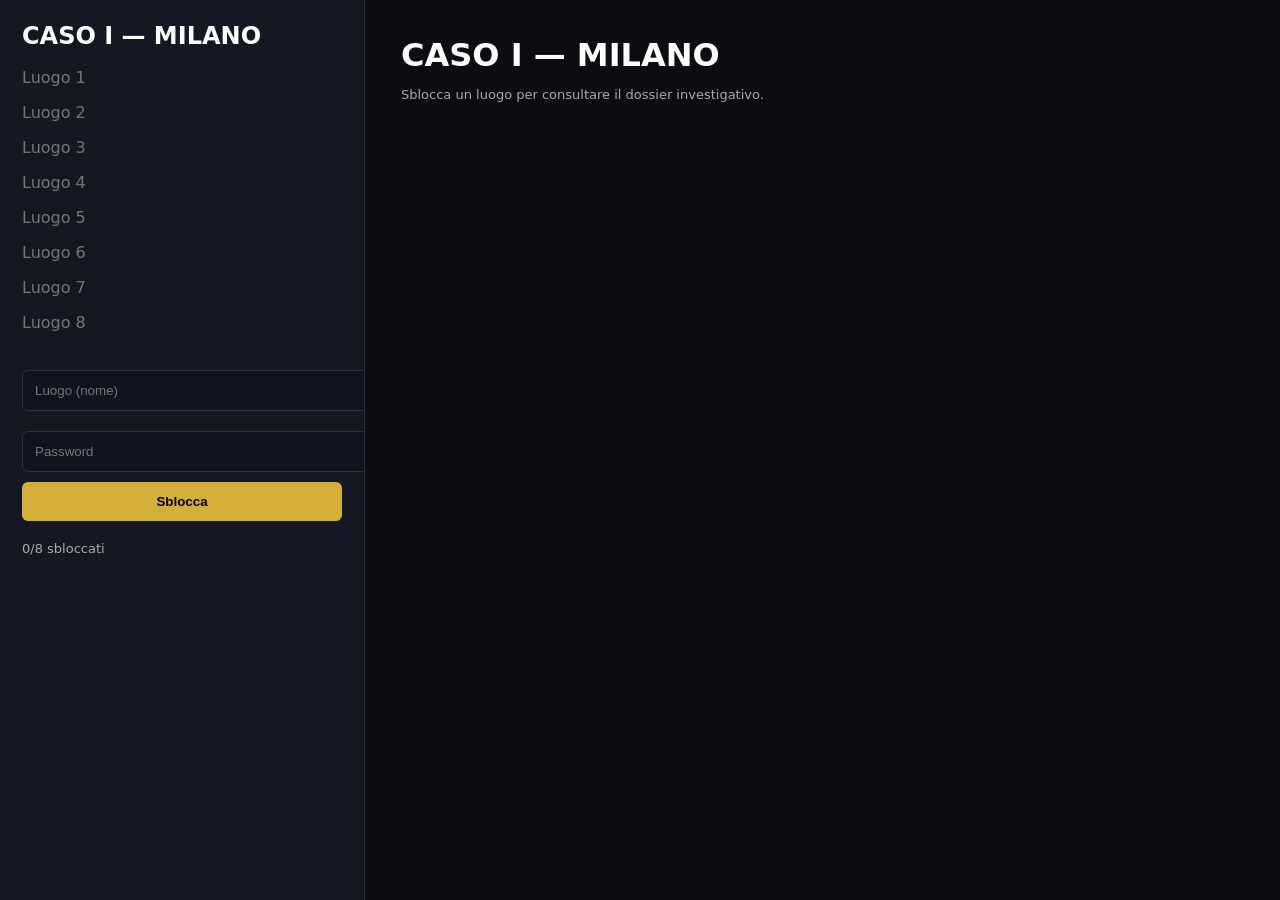
==== portal.html @ 1fdc9409 "Add files via upload" ====
<!doctype html>
<html lang="it">
<head>
<meta charset="utf-8">
<title>CASO I — MILANO</title>
<link rel="stylesheet" href="styles.css">
<script src="data.js"></script>
<script src="script.js"></script>
</head>
<body>
<div id="layout">
  <div id="sidebar">
    <h2>CASO I — MILANO</h2>
    <div id="places"></div>
    <div style="margin-top:20px">
      <input id="name" placeholder="Luogo (nome)">
      <input id="pw" placeholder="Password">
      <button onclick="unlock()">Sblocca</button>
    </div>
    <div class="progress" id="prog"></div>
  </div>
  <div id="content">
    <h1>CASO I — MILANO</h1>
    <p class="small">Sblocca un luogo per consultare il dossier investigativo.</p>
  </div>
</div>
</body>
</html>
---- styles.css ----
body{margin:0;font-family:system-ui;background:#0b0d12;color:#fff}
h1,h2,h3{margin:0 0 10px 0}
.center{display:flex;justify-content:center;align-items:center;height:100vh}
.card{background:#141822;padding:42px;border-radius:12px;width:440px;border:1px solid #2a3247;text-align:center}
input{width:100%;padding:12px;margin:10px 0;background:#0f1420;border:1px solid #333;color:#fff;border-radius:6px}
button{padding:12px;background:#d4af37;border:none;border-radius:6px;font-weight:700;width:100%;cursor:pointer}
#layout{display:flex;height:100vh}
#sidebar{width:320px;background:#141822;padding:22px;border-right:1px solid #2a3247;overflow:auto}
#content{flex:1;padding:36px;overflow:auto}
.place{padding:8px 0;cursor:pointer}
.locked{opacity:.4}
.progress{margin-top:20px;font-size:13px;color:#aaa}
.acc{border:1px solid #2a3247;border-radius:10px;margin-bottom:16px}
.acc-head{padding:16px;background:#111625;cursor:pointer;font-weight:700;letter-spacing:.03em}
.acc-body{display:none;padding:24px;background:#0f1420;line-height:1.6}
.acc.open .acc-body{display:block}
.section-title{margin-top:18px;color:#d4af37;font-size:13px;text-transform:uppercase;letter-spacing:.08em}
.final{margin-top:40px;padding:26px;border:1px solid #d4af37;border-radius:10px;background:rgba(212,175,55,.08)}
.small{color:#aaa;font-size:13px}
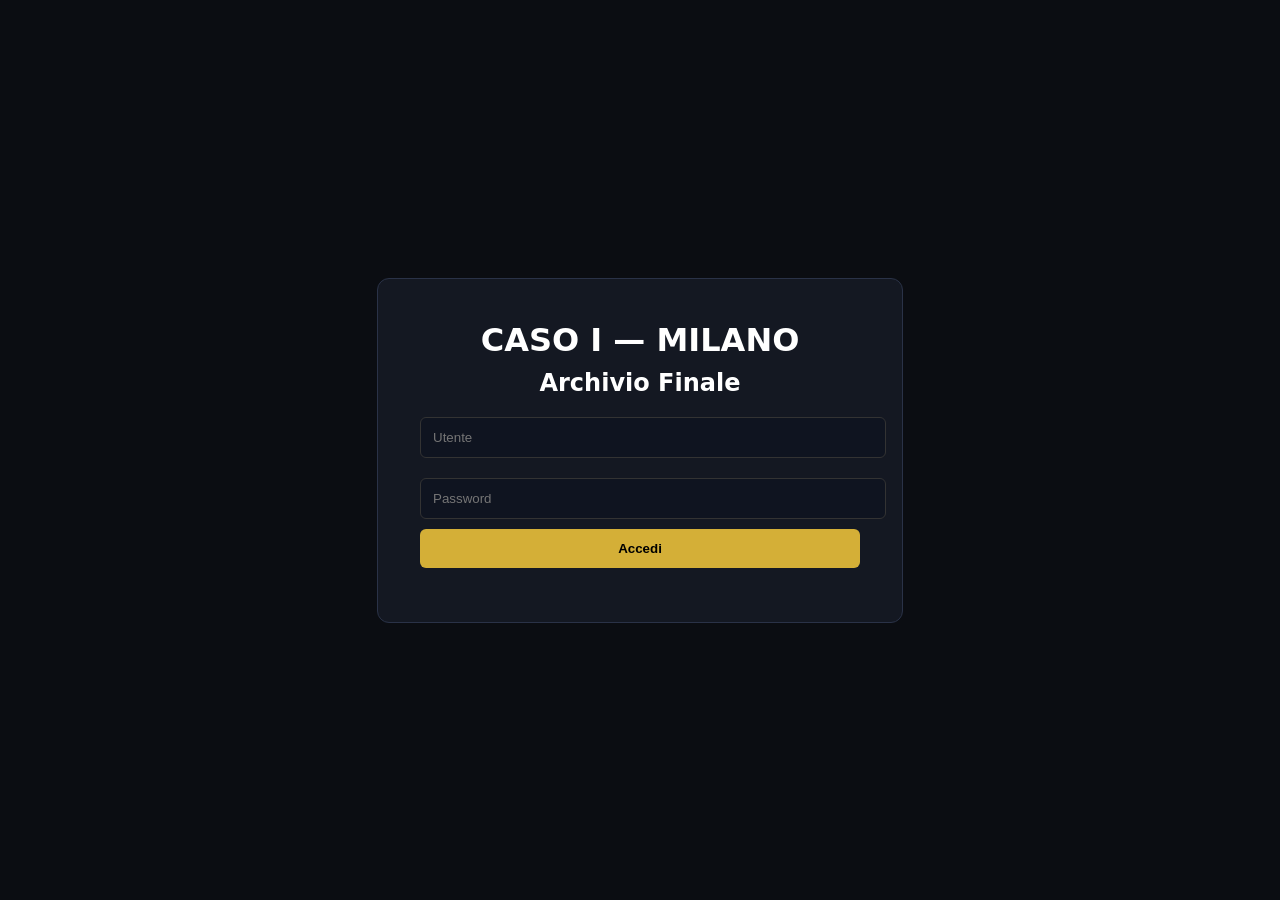
==== commit 55aa2de2: "Add files via upload" ====
--- a/portal.html
+++ b/portal.html
@@ -17,6 +17,7 @@
       <input id="name" placeholder="Luogo (nome)">
       <input id="pw" placeholder="Password">
       <button onclick="unlock()">Sblocca</button>
+      <div id="err2" style="margin-top:10px;color:#ff6b6b;font-size:13px"></div>
     </div>
     <div class="progress" id="prog"></div>
   </div>
